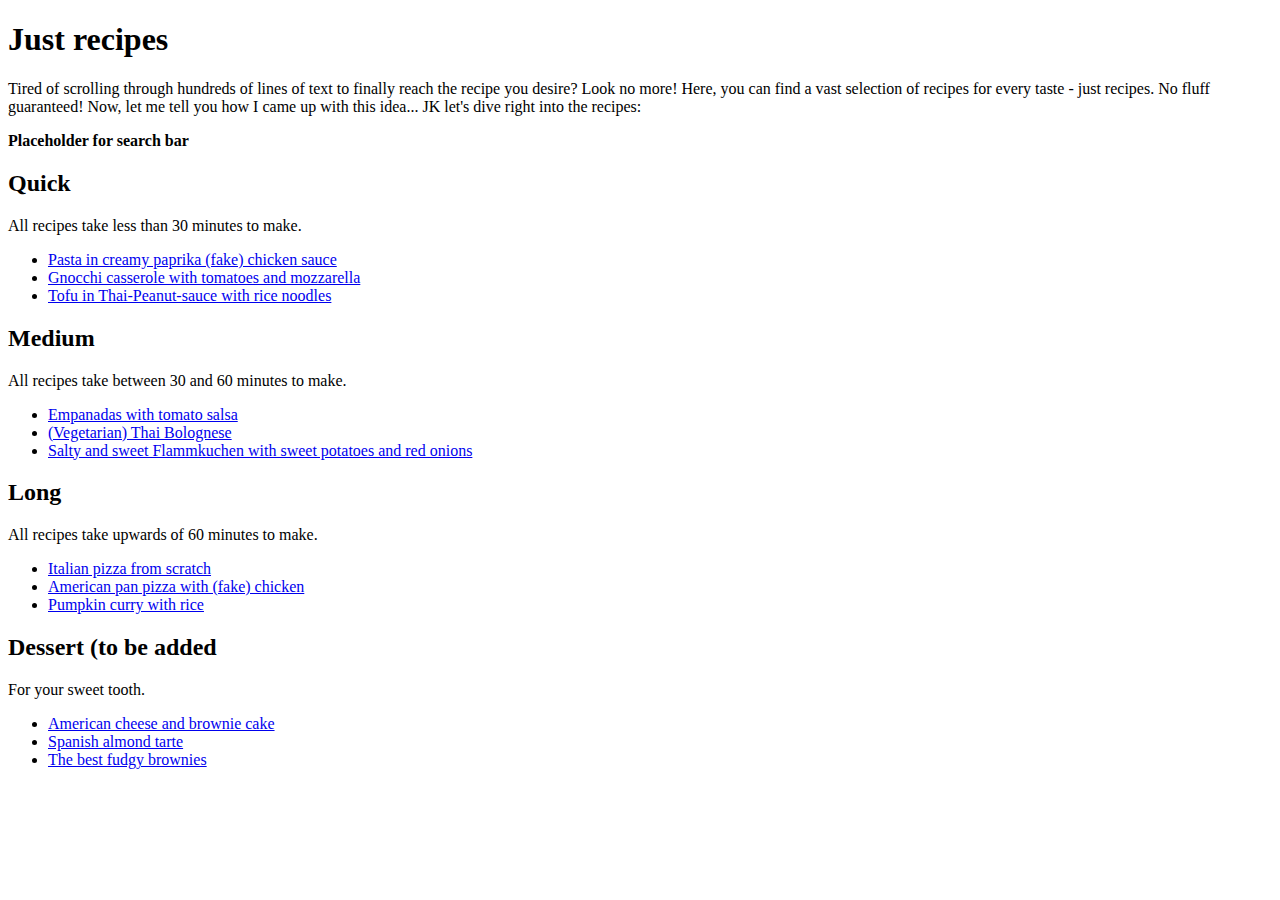
==== index.html @ 38a98d80 "Created a homepage and several subpages for the minimalist recipe website." ====
<!DOCTYPE html>

<html>
	<head>
		<title>Just recipes</title>
		<meta charset="UTF-8">
	</head>
	
	<body>
		<h1>Just recipes</h1>
		<p>Tired of scrolling through hundreds of lines of text to finally reach the recipe you desire? Look no more! Here, you can find a vast
		selection of recipes for every taste - just recipes. No fluff guaranteed! Now, let me tell you how I came up with this idea... JK let's dive right into the recipes:
	
		<p><strong>Placeholder for search bar</strong><p>
		
		<h2>Quick</h2>
		<p>All recipes take less than 30 minutes to make.</p>
			<ul id="quick-fix">
				<li><a href="recipes/chickenpasta.html">Pasta in creamy paprika (fake) chicken sauce</a></li>
				<li><a href="recipes/gnocchicasserole.html">Gnocchi casserole with tomatoes and mozzarella</a></li>
				<li><a href="recipes/peanuttofu.html">Tofu in Thai-Peanut-sauce with rice noodles</a></li>
			</ul>
		
		<h2>Medium</h2>
		<p>All recipes take between 30 and 60 minutes to make.</p>
			<ul id="medium">
				<li><a href="recipes/empanadas.html">Empanadas with tomato salsa</a></li>
				<li><a href="recipes/thaibolognese.html">(Vegetarian) Thai Bolognese</a></li>
				<li><a href="recipes/flammkuchen.html">Salty and sweet Flammkuchen with sweet potatoes and red onions</a></li>
			</ul>
		
		<h2>Long</h2>
		<p>All recipes take upwards of 60 minutes to make.</p>
			<ul id="long">
				<li><a href="recipes/italianpizza.html">Italian pizza from scratch</a></li>
				<li><a href="recipes/panpizza.html">American pan pizza with (fake) chicken</a></li>
				<li><a href="recipes/pumpkincurry.html">Pumpkin curry with rice</a></li>
			</ul>
			
		<h2>Dessert (to be added</h2>
		<p>For your sweet tooth.</p>
			<ul id="dessert">
				<li><a href="recipes/gnocchicasserole.html">American cheese and brownie cake</a></li>
				<li><a href="recipes/gnocchicasserole.html">Spanish almond tarte</a></li>
				<li><a href="recipes/gnocchicasserole.html">The best fudgy brownies</a></li>
			</ul>
	</body>
</html>
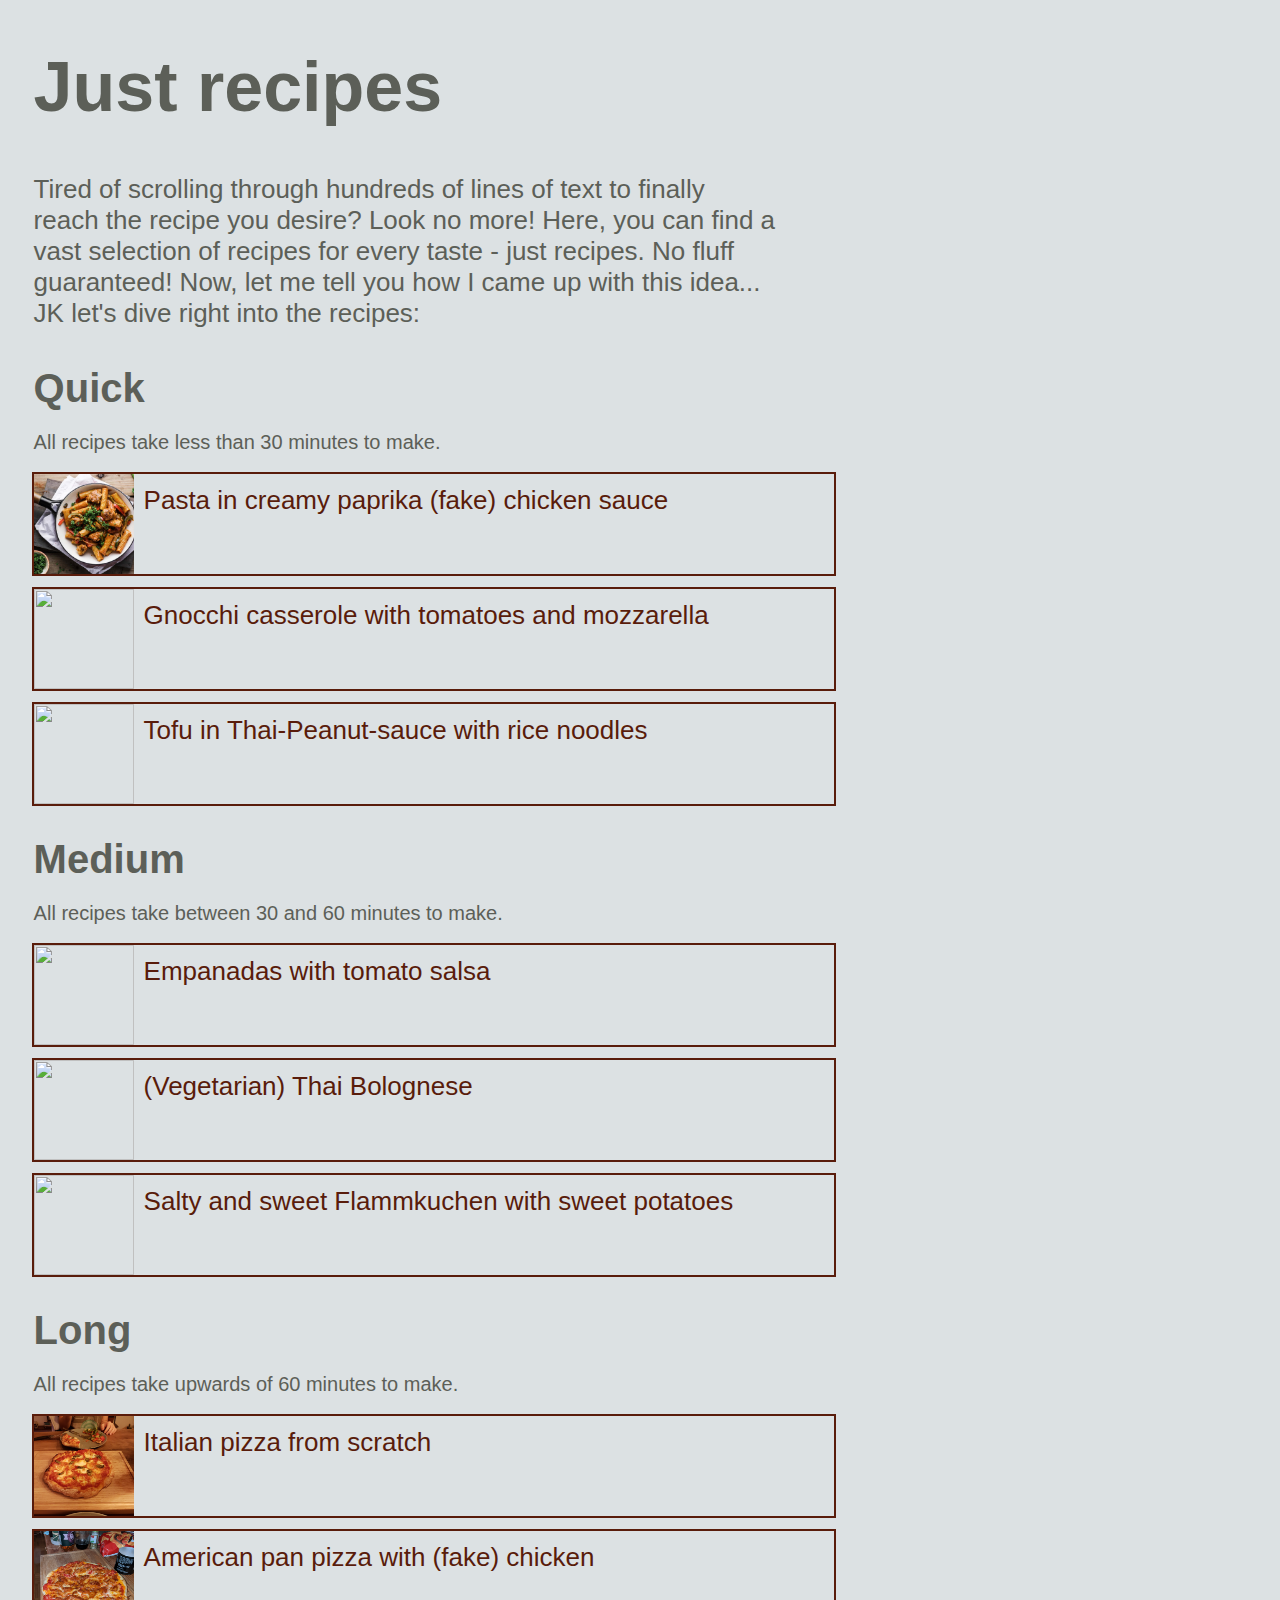
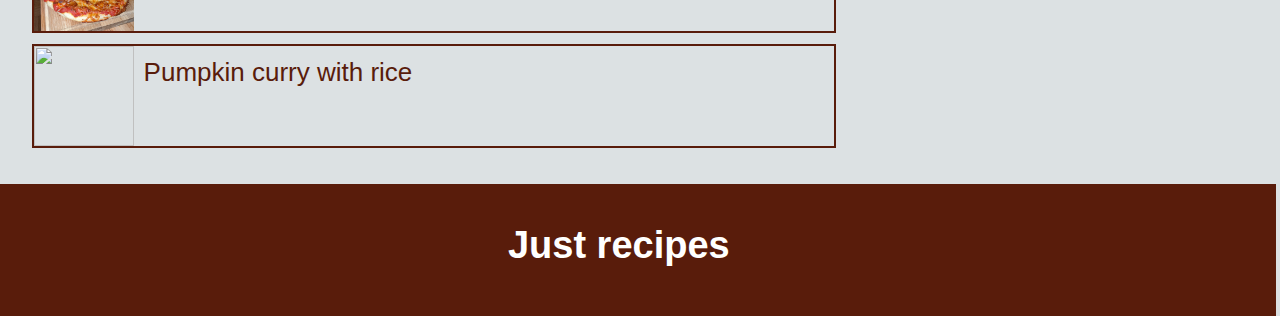
==== commit 39fbccd4: "Updates to the whole website" ====
--- a/index.html
+++ b/index.html
@@ -4,45 +4,37 @@
 	<head>
 		<title>Just recipes</title>
 		<meta charset="UTF-8">
+		<link rel="stylesheet" href="style.css" />
 	</head>
 	
 	<body>
-		<h1>Just recipes</h1>
-		<p>Tired of scrolling through hundreds of lines of text to finally reach the recipe you desire? Look no more! Here, you can find a vast
-		selection of recipes for every taste - just recipes. No fluff guaranteed! Now, let me tell you how I came up with this idea... JK let's dive right into the recipes:
-	
-		<p><strong>Placeholder for search bar</strong><p>
+		<h1 class="homepage">Just recipes</h1>
+		<p class="intro">Tired of scrolling through hundreds of lines of text to finally reach the recipe you desire? Look no more! Here, you can find a vast
+		selection of recipes for every taste - just recipes. No fluff guaranteed! Now, let me tell you how I came up with this idea... JK let's dive right into the recipes:</p>
 		
 		<h2>Quick</h2>
 		<p>All recipes take less than 30 minutes to make.</p>
-			<ul id="quick-fix">
-				<li><a href="recipes/chickenpasta.html">Pasta in creamy paprika (fake) chicken sauce</a></li>
-				<li><a href="recipes/gnocchicasserole.html">Gnocchi casserole with tomatoes and mozzarella</a></li>
-				<li><a href="recipes/peanuttofu.html">Tofu in Thai-Peanut-sauce with rice noodles</a></li>
+			<ul class="home" id="quick-fix">
+				<li><img class="previewimage" src="photos/chickenpasta.jpg"><a class="overview" href="recipes/chickenpasta.html">Pasta in creamy paprika (fake) chicken sauce</a></li>
+				<li><img class="previewimage" src="https://d2am1qai33sroc.cloudfront.net/image/5900fc2dbc0000d106d752ec?kptnkey=6q7QNKy-oIgk-IMuWisJ-jfN7s6"><a class="overview" href="recipes/gnocchicasserole.html">Gnocchi casserole with tomatoes and mozzarella</a></li>
+				<li><img class="previewimage" src="https://d2am1qai33sroc.cloudfront.net/image/57b98da29800000414aa9285?kptnkey=6q7QNKy-oIgk-IMuWisJ-jfN7s6"><a class="overview" href="recipes/peanuttofu.html">Tofu in Thai-Peanut-sauce with rice noodles</a></li>
 			</ul>
 		
 		<h2>Medium</h2>
 		<p>All recipes take between 30 and 60 minutes to make.</p>
-			<ul id="medium">
-				<li><a href="recipes/empanadas.html">Empanadas with tomato salsa</a></li>
-				<li><a href="recipes/thaibolognese.html">(Vegetarian) Thai Bolognese</a></li>
-				<li><a href="recipes/flammkuchen.html">Salty and sweet Flammkuchen with sweet potatoes and red onions</a></li>
+			<ul class="home" id="medium">
+				<li><img class="previewimage" src="https://d2am1qai33sroc.cloudfront.net/image/5b1e93ad280000370073b67f?kptnkey=6q7QNKy-oIgk-IMuWisJ-jfN7s6"><a class="overview" href="recipes/empanadas.html">Empanadas with tomato salsa</a></li>
+				<li><img class="previewimage" src="https://d2am1qai33sroc.cloudfront.net/image/582a0ee03400002c00c509ac?kptnkey=6q7QNKy-oIgk-IMuWisJ-jfN7s6"><a class="overview" href="recipes/thaibolognese.html">(Vegetarian) Thai Bolognese</a></li>
+				<li><img class="previewimage" src="https://img.chefkoch-cdn.de/rezepte/2883981440619365/bilder/944183/crop-600x400/flammkuchen-mit-suesskartoffeln-und-roten-zwiebeln.jpg"><a class="overview" href="recipes/flammkuchen.html">Salty and sweet Flammkuchen with sweet potatoes</a></li>
 			</ul>
 		
 		<h2>Long</h2>
 		<p>All recipes take upwards of 60 minutes to make.</p>
-			<ul id="long">
-				<li><a href="recipes/italianpizza.html">Italian pizza from scratch</a></li>
-				<li><a href="recipes/panpizza.html">American pan pizza with (fake) chicken</a></li>
-				<li><a href="recipes/pumpkincurry.html">Pumpkin curry with rice</a></li>
+			<ul class="home" id="long">
+				<li><img class="previewimage" src="photos/italianpizza.jpg"><a class="overview" href="recipes/italianpizza.html">Italian pizza from scratch</a></li>
+				<li><img class="previewimage" src="photos/panpizza.jpg"><a class="overview" href="recipes/panpizza.html">American pan pizza with (fake) chicken</a></li>
+				<li><img class="previewimage" src="https://minimalistbaker.com/wp-content/uploads/2017/10/AMAZING-Yellow-Pumpkin-Curry-1-Pot-simple-methods-SO-flavorful-healthy-vegan-plantbased-pumpkin-curry-recipe-glutenfree-55.jpg"><a class="overview" href="recipes/pumpkincurry.html">Pumpkin curry with rice</a></li>
 			</ul>
-			
-		<h2>Dessert (to be added</h2>
-		<p>For your sweet tooth.</p>
-			<ul id="dessert">
-				<li><a href="recipes/gnocchicasserole.html">American cheese and brownie cake</a></li>
-				<li><a href="recipes/gnocchicasserole.html">Spanish almond tarte</a></li>
-				<li><a href="recipes/gnocchicasserole.html">The best fudgy brownies</a></li>
-			</ul>
+			<p class="footerpara"><a class="footerlogo" href="index.html">Just recipes</a></p>
 	</body>
 </html>--- a/style.css
+++ b/style.css
@@ -0,0 +1,108 @@
+body {
+    background-color: #DCE1E3;
+    color: #5C5F58;
+    font-family: Impact, Haettenschweiler, 'Arial Narrow Bold', sans-serif;
+    padding-left: 2%;
+    font-size: 20px;
+}
+
+.intro {
+    font-size: 26px;
+    width: 60%;
+    margin-bottom: 3%;
+}
+
+img {
+    width: 900px;
+    height: auto;
+    max-height: 600px;
+    object-fit: cover;
+}
+
+a {
+    color: #591C0B;
+    font-size: 20px;
+    text-decoration: none;
+}
+
+.home {
+    list-style-type: none;
+    padding-left: 0px
+
+}
+
+.home li {
+    vertical-align: middle;
+    border-width: 3px;
+    outline: 2px solid #591C0B;
+    width: 800px;
+    padding: 0%;
+    margin-bottom: 15px;
+    padding-left: 0px;
+}
+
+.home li a {
+    vertical-align: top;
+    padding-left: 10px;
+}
+
+ol {
+    line-height: 2em;
+}
+
+.previewimage {
+    object-fit: cover;
+    width: 100px;
+    height: 100px;
+    padding: 0%;
+    vertical-align: bottom;
+}
+
+.overview {
+    color: #591C0B;
+    font-size: 26px;
+    text-decoration: none;
+    line-height: 2em;
+}
+
+.homepage{
+    font-size: 70px;
+}
+
+h1 {
+    font-size: 40px;
+}
+
+h2 {
+    font-size: 40px;
+    padding-bottom: 0px;
+    margin-bottom: 0px;
+}
+
+.footerlogo {
+    text-align: center;
+    font-size: 38px;
+    font-weight: bold;
+    background-color: #591C0B;
+    color: white;
+    vertical-align: middle;
+    margin-left: -3%;
+    margin-right: -0.3%;
+    margin-bottom: -6%;
+    padding-top: 3%;
+    padding-bottom: 3%;
+}
+
+.footerpara {
+    text-align: center;
+    font-size: 38px;
+    font-weight: bold;
+    background-color: #591C0B;
+    color: white;
+    vertical-align: middle;
+    margin-left: -3%;
+    margin-right: -0.3%;
+    margin-bottom: -6%;
+    padding-top: 3%;
+    padding-bottom: 4%;
+}